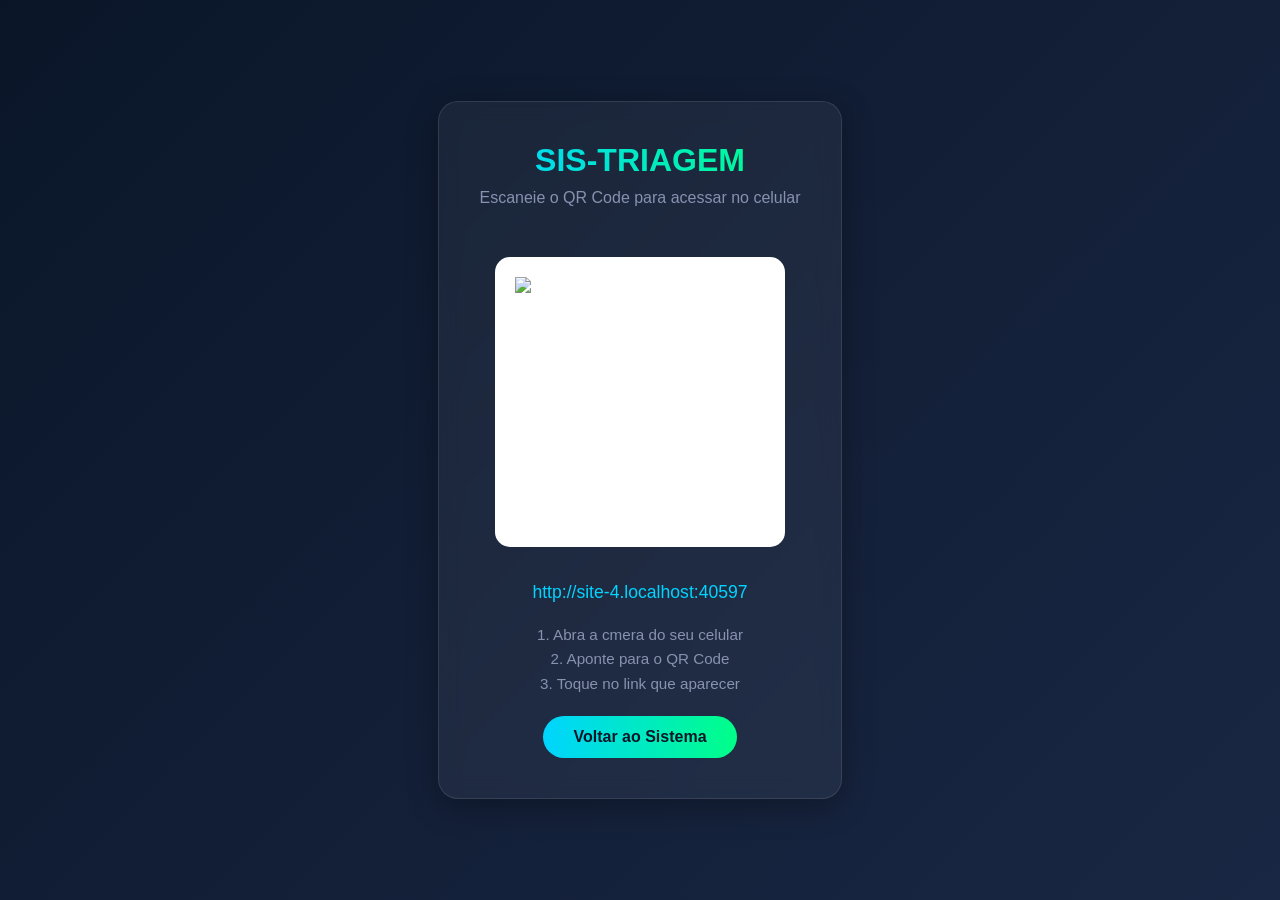
==== templates/qrcode.html @ ec3e2651 "feat: add QR code generation for mobile access" ====
<!DOCTYPE html>
<html lang="pt-BR">
<head>
    <meta charset="UTF-8">
    <meta name="viewport" content="width=device-width, initial-scale=1.0">
    <title>SIS-TRIAGEM - QR Code</title>
    <style>
        * { margin: 0; padding: 0; box-sizing: border-box; }
        body {
            font-family: 'Segoe UI', Tahoma, Geneva, Verdana, sans-serif;
            background: linear-gradient(135deg, #0a1628 0%, #1a2744 100%);
            min-height: 100vh;
            display: flex;
            align-items: center;
            justify-content: center;
            color: #fff;
        }
        .container {
            text-align: center;
            background: rgba(255,255,255,0.05);
            backdrop-filter: blur(10px);
            border-radius: 20px;
            padding: 40px;
            box-shadow: 0 8px 32px rgba(0,0,0,0.3);
            border: 1px solid rgba(255,255,255,0.1);
        }
        h1 {
            font-size: 2em;
            margin-bottom: 10px;
            background: linear-gradient(90deg, #00d4ff, #00ff88);
            -webkit-background-clip: text;
            -webkit-text-fill-color: transparent;
        }
        .subtitle {
            color: #8892b0;
            margin-bottom: 30px;
        }
        .qr-box {
            background: #fff;
            padding: 20px;
            border-radius: 15px;
            display: inline-block;
            margin: 20px 0;
        }
        .qr-box img {
            display: block;
            width: 250px;
            height: 250px;
        }
        .url {
            font-size: 1.1em;
            color: #00d4ff;
            margin: 15px 0;
            word-break: break-all;
        }
        .instructions {
            color: #8892b0;
            margin-top: 20px;
            font-size: 0.95em;
            line-height: 1.6;
        }
        .btn {
            display: inline-block;
            margin-top: 20px;
            padding: 12px 30px;
            background: linear-gradient(90deg, #00d4ff, #00ff88);
            color: #0a1628;
            text-decoration: none;
            border-radius: 25px;
            font-weight: bold;
            transition: transform 0.2s;
        }
        .btn:hover { transform: scale(1.05); }
    </style>
</head>
<body>
    <div class="container">
        <h1>SIS-TRIAGEM</h1>
        <p class="subtitle">Escaneie o QR Code para acessar no celular</p>

        <div class="qr-box">
            <img src="/api/qrcode" alt="QR Code do Sistema de Triagem">
        </div>

        <p class="url" id="url"></p>

        <div class="instructions">
            <p>1. Abra a cmera do seu celular</p>
            <p>2. Aponte para o QR Code</p>
            <p>3. Toque no link que aparecer</p>
        </div>

        <a href="/" class="btn">Voltar ao Sistema</a>
    </div>

    <script>
        document.getElementById('url').textContent = window.location.origin;
    </script>
</body>
</html>
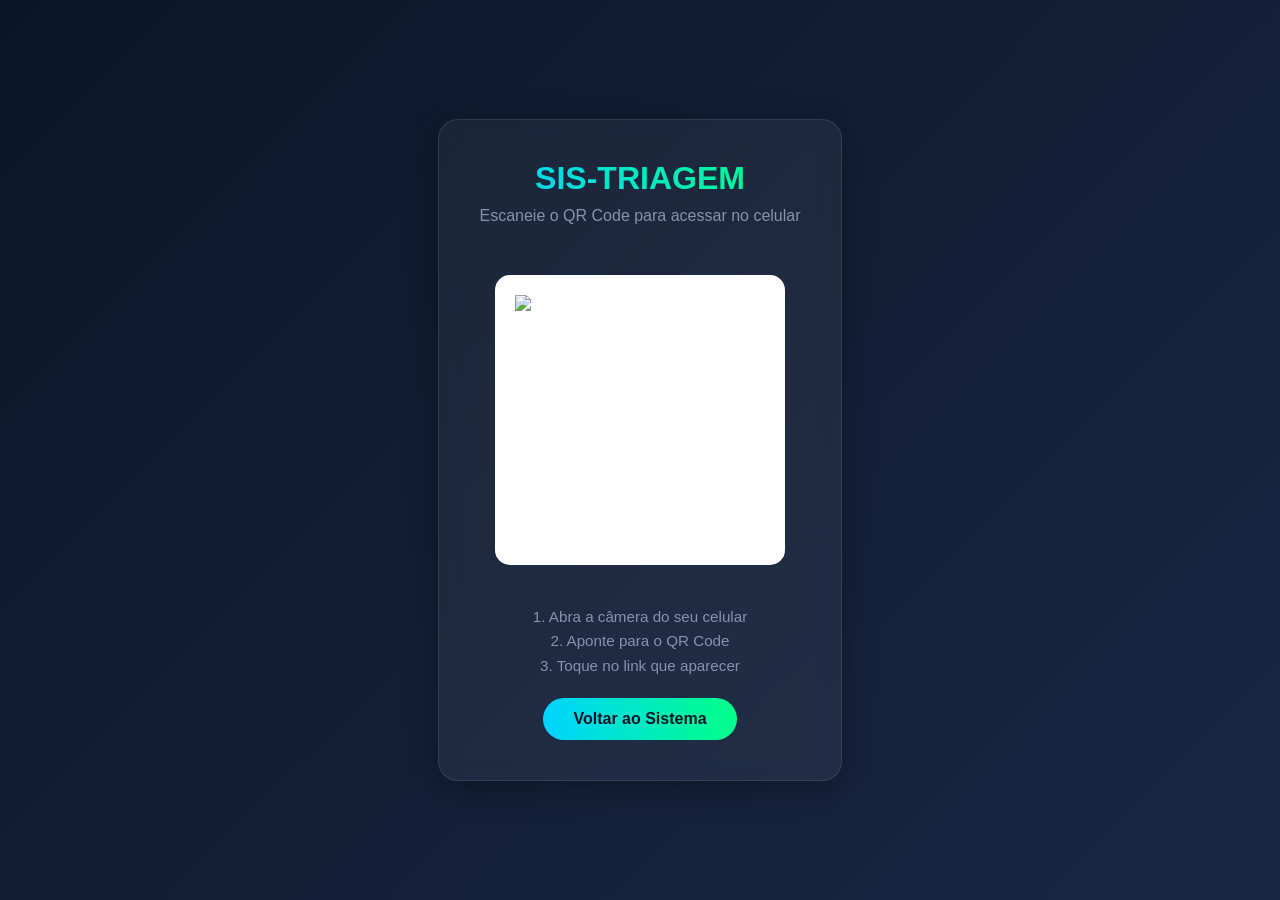
==== commit 45fba6f6: "fix: remove link localhost e corrige typo camera" ====
--- a/templates/qrcode.html
+++ b/templates/qrcode.html
@@ -82,19 +82,13 @@
             <img src="/api/qrcode" alt="QR Code do Sistema de Triagem">
         </div>
 
-        <p class="url" id="url"></p>
-
         <div class="instructions">
-            <p>1. Abra a cmera do seu celular</p>
+            <p>1. Abra a câmera do seu celular</p>
             <p>2. Aponte para o QR Code</p>
             <p>3. Toque no link que aparecer</p>
         </div>
 
         <a href="/" class="btn">Voltar ao Sistema</a>
     </div>
-
-    <script>
-        document.getElementById('url').textContent = window.location.origin;
-    </script>
 </body>
 </html>
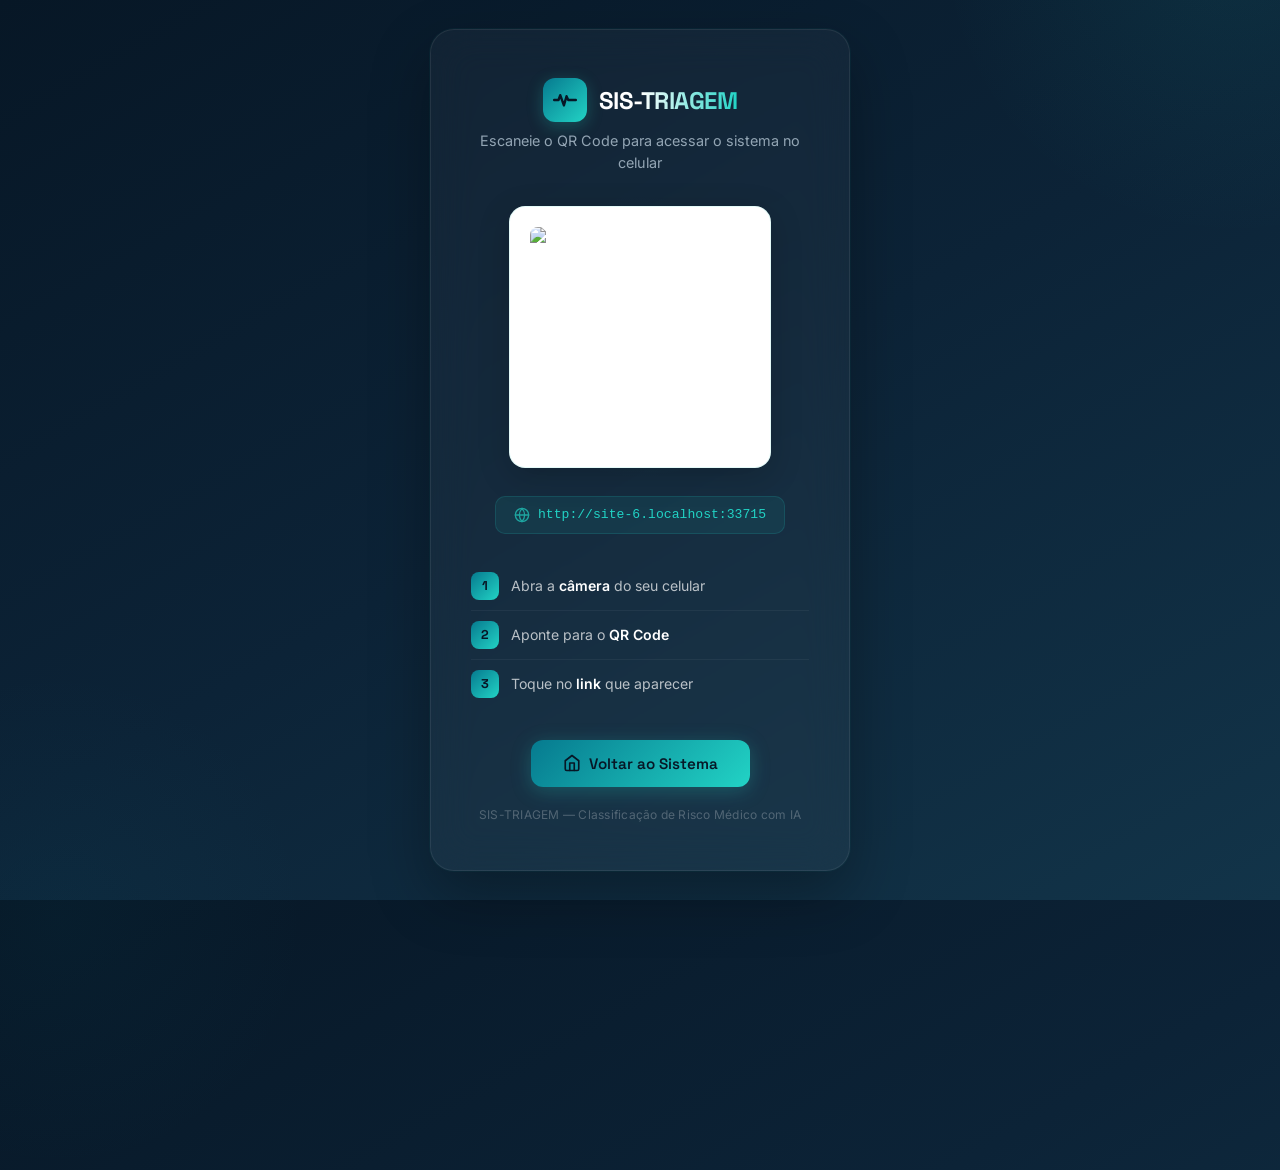
==== commit ea63ce62: "feat: adapt for Vercel deployment - Add vercel.json configuration for Python serverless functions - " ====
--- a/templates/qrcode.html
+++ b/templates/qrcode.html
@@ -1,94 +1,322 @@
 <!DOCTYPE html>
 <html lang="pt-BR">
 <head>
-    <meta charset="UTF-8">
-    <meta name="viewport" content="width=device-width, initial-scale=1.0">
-    <title>SIS-TRIAGEM - QR Code</title>
-    <style>
-        * { margin: 0; padding: 0; box-sizing: border-box; }
-        body {
-            font-family: 'Segoe UI', Tahoma, Geneva, Verdana, sans-serif;
-            background: linear-gradient(135deg, #0a1628 0%, #1a2744 100%);
-            min-height: 100vh;
-            display: flex;
-            align-items: center;
-            justify-content: center;
-            color: #fff;
-        }
-        .container {
-            text-align: center;
-            background: rgba(255,255,255,0.05);
-            backdrop-filter: blur(10px);
-            border-radius: 20px;
-            padding: 40px;
-            box-shadow: 0 8px 32px rgba(0,0,0,0.3);
-            border: 1px solid rgba(255,255,255,0.1);
-        }
-        h1 {
-            font-size: 2em;
-            margin-bottom: 10px;
-            background: linear-gradient(90deg, #00d4ff, #00ff88);
-            -webkit-background-clip: text;
-            -webkit-text-fill-color: transparent;
-        }
-        .subtitle {
-            color: #8892b0;
-            margin-bottom: 30px;
-        }
-        .qr-box {
-            background: #fff;
-            padding: 20px;
-            border-radius: 15px;
-            display: inline-block;
-            margin: 20px 0;
-        }
-        .qr-box img {
-            display: block;
-            width: 250px;
-            height: 250px;
-        }
-        .url {
-            font-size: 1.1em;
-            color: #00d4ff;
-            margin: 15px 0;
-            word-break: break-all;
-        }
-        .instructions {
-            color: #8892b0;
-            margin-top: 20px;
-            font-size: 0.95em;
-            line-height: 1.6;
-        }
-        .btn {
-            display: inline-block;
-            margin-top: 20px;
-            padding: 12px 30px;
-            background: linear-gradient(90deg, #00d4ff, #00ff88);
-            color: #0a1628;
-            text-decoration: none;
-            border-radius: 25px;
-            font-weight: bold;
-            transition: transform 0.2s;
-        }
-        .btn:hover { transform: scale(1.05); }
-    </style>
+  <meta charset="UTF-8">
+  <meta name="viewport" content="width=device-width, initial-scale=1.0">
+  <title>SIS-TRIAGEM — QR Code de Acesso</title>
+  <link rel="preconnect" href="https://fonts.googleapis.com">
+  <link href="https://fonts.googleapis.com/css2?family=Space+Grotesk:wght@500;600;700&family=Inter:wght@400;500;600&display=swap" rel="stylesheet">
+  <style>
+    * { margin: 0; padding: 0; box-sizing: border-box; }
+
+    :root {
+      --navy-950: #071726;
+      --navy-900: #0c2337;
+      --navy-800: #123449;
+      --teal: #067a8f;
+      --teal-strong: #045b6b;
+      --teal-glow: #22d3c5;
+      --teal-bg: #e3f6f4;
+      --surface: #ffffff;
+      --ink: #0e2436;
+      --ink-soft: #4c6478;
+      --ink-faint: #93a5b4;
+      --line: #dde5ec;
+      --f-display: 'Space Grotesk', 'Inter', sans-serif;
+      --f-body: 'Inter', -apple-system, sans-serif;
+    }
+
+    html { -webkit-font-smoothing: antialiased; }
+
+    body {
+      font-family: var(--f-body);
+      min-height: 100vh;
+      background: linear-gradient(150deg, var(--navy-950) 0%, var(--navy-900) 50%, var(--navy-800) 100%);
+      color: #fff;
+      display: flex;
+      flex-direction: column;
+      align-items: center;
+      justify-content: center;
+      padding: 24px;
+      position: relative;
+      overflow: hidden;
+    }
+
+    body::before {
+      content: '';
+      position: absolute;
+      top: -40%;
+      right: -20%;
+      width: 600px;
+      height: 600px;
+      background: radial-gradient(circle, rgba(34,211,197,.08) 0%, transparent 70%);
+      pointer-events: none;
+    }
+
+    body::after {
+      content: '';
+      position: absolute;
+      bottom: -30%;
+      left: -15%;
+      width: 500px;
+      height: 500px;
+      background: radial-gradient(circle, rgba(6,122,143,.06) 0%, transparent 70%);
+      pointer-events: none;
+    }
+
+    .card {
+      position: relative;
+      z-index: 1;
+      background: rgba(255,255,255,0.04);
+      backdrop-filter: blur(20px);
+      -webkit-backdrop-filter: blur(20px);
+      border: 1px solid rgba(255,255,255,0.08);
+      border-radius: 24px;
+      padding: 48px 40px;
+      max-width: 420px;
+      width: 100%;
+      text-align: center;
+      box-shadow: 0 24px 60px rgba(0,0,0,0.3), 0 0 0 1px rgba(34,211,197,0.05);
+    }
+
+    .logo {
+      display: inline-flex;
+      align-items: center;
+      gap: 12px;
+      margin-bottom: 8px;
+    }
+
+    .logo-icon {
+      width: 44px;
+      height: 44px;
+      background: linear-gradient(135deg, var(--teal) 0%, var(--teal-glow) 100%);
+      border-radius: 12px;
+      display: flex;
+      align-items: center;
+      justify-content: center;
+      box-shadow: 0 4px 16px rgba(34,211,197,0.25);
+    }
+
+    .logo-icon svg {
+      width: 26px;
+      height: 26px;
+    }
+
+    .logo-text {
+      font-family: var(--f-display);
+      font-size: 1.5rem;
+      font-weight: 700;
+      letter-spacing: -0.02em;
+    }
+
+    .logo-text span {
+      background: linear-gradient(90deg, #fff 30%, var(--teal-glow));
+      -webkit-background-clip: text;
+      -webkit-text-fill-color: transparent;
+    }
+
+    .subtitle {
+      color: var(--ink-faint);
+      font-size: 0.9rem;
+      margin-bottom: 32px;
+      line-height: 1.5;
+    }
+
+    .qr-wrapper {
+      position: relative;
+      display: inline-block;
+      margin-bottom: 28px;
+    }
+
+    .qr-glow {
+      position: absolute;
+      inset: -12px;
+      background: radial-gradient(circle, rgba(34,211,197,0.15) 0%, transparent 70%);
+      border-radius: 20px;
+      z-index: 0;
+    }
+
+    .qr-box {
+      position: relative;
+      z-index: 1;
+      background: var(--surface);
+      padding: 20px;
+      border-radius: 16px;
+      box-shadow: 0 8px 32px rgba(0,0,0,0.2);
+      border: 1px solid rgba(34,211,197,0.12);
+    }
+
+    .qr-box img {
+      display: block;
+      width: 220px;
+      height: 220px;
+      border-radius: 8px;
+    }
+
+    .url-badge {
+      display: inline-flex;
+      align-items: center;
+      gap: 8px;
+      background: rgba(34,211,197,0.08);
+      border: 1px solid rgba(34,211,197,0.15);
+      border-radius: 10px;
+      padding: 10px 18px;
+      margin-bottom: 28px;
+      font-family: 'JetBrains Mono', monospace;
+      font-size: 0.82rem;
+      color: var(--teal-glow);
+      word-break: break-all;
+    }
+
+    .url-badge svg {
+      width: 16px;
+      height: 16px;
+      flex-shrink: 0;
+      opacity: 0.7;
+    }
+
+    .steps {
+      text-align: left;
+      margin-bottom: 32px;
+    }
+
+    .step {
+      display: flex;
+      align-items: flex-start;
+      gap: 12px;
+      padding: 10px 0;
+    }
+
+    .step + .step {
+      border-top: 1px solid rgba(255,255,255,0.05);
+    }
+
+    .step-num {
+      flex-shrink: 0;
+      width: 28px;
+      height: 28px;
+      background: linear-gradient(135deg, var(--teal) 0%, var(--teal-glow) 100%);
+      border-radius: 8px;
+      display: flex;
+      align-items: center;
+      justify-content: center;
+      font-family: var(--f-display);
+      font-weight: 700;
+      font-size: 0.8rem;
+      color: var(--navy-950);
+    }
+
+    .step-text {
+      font-size: 0.88rem;
+      color: rgba(255,255,255,0.7);
+      line-height: 1.5;
+      padding-top: 3px;
+    }
+
+    .step-text strong {
+      color: #fff;
+      font-weight: 600;
+    }
+
+    .btn {
+      display: inline-flex;
+      align-items: center;
+      gap: 8px;
+      padding: 14px 32px;
+      background: linear-gradient(135deg, var(--teal) 0%, var(--teal-glow) 100%);
+      color: var(--navy-950);
+      text-decoration: none;
+      border-radius: 12px;
+      font-family: var(--f-display);
+      font-weight: 600;
+      font-size: 0.95rem;
+      transition: transform 0.2s, box-shadow 0.2s;
+      box-shadow: 0 4px 20px rgba(34,211,197,0.25);
+      border: none;
+      cursor: pointer;
+    }
+
+    .btn:hover {
+      transform: translateY(-2px);
+      box-shadow: 0 8px 28px rgba(34,211,197,0.35);
+    }
+
+    .btn svg {
+      width: 18px;
+      height: 18px;
+    }
+
+    .footer-note {
+      margin-top: 20px;
+      font-size: 0.75rem;
+      color: rgba(255,255,255,0.25);
+      letter-spacing: 0.02em;
+    }
+
+    @media (max-width: 480px) {
+      .card { padding: 36px 24px; }
+      .logo-text { font-size: 1.25rem; }
+      .qr-box img { width: 190px; height: 190px; }
+    }
+  </style>
 </head>
 <body>
-    <div class="container">
-        <h1>SIS-TRIAGEM</h1>
-        <p class="subtitle">Escaneie o QR Code para acessar no celular</p>
-
-        <div class="qr-box">
-            <img src="/api/qrcode" alt="QR Code do Sistema de Triagem">
-        </div>
-
-        <div class="instructions">
-            <p>1. Abra a câmera do seu celular</p>
-            <p>2. Aponte para o QR Code</p>
-            <p>3. Toque no link que aparecer</p>
-        </div>
-
-        <a href="/" class="btn">Voltar ao Sistema</a>
+  <div class="card">
+    <div class="logo">
+      <div class="logo-icon">
+        <svg viewBox="0 0 24 24" fill="none" stroke="#071726" stroke-width="2.2" stroke-linecap="round" stroke-linejoin="round">
+          <path d="M2 12h4l1.6-4.5L11 17l2.4-8.5L15 12h7"/>
+        </svg>
+      </div>
+      <div class="logo-text"><span>SIS-TRIAGEM</span></div>
     </div>
+
+    <p class="subtitle">Escaneie o QR Code para acessar o sistema no celular</p>
+
+    <div class="qr-wrapper">
+      <div class="qr-glow"></div>
+      <div class="qr-box">
+        <img src="/api/qrcode" alt="QR Code de acesso ao SIS-TRIAGEM">
+      </div>
+    </div>
+
+    <div class="url-badge">
+      <svg viewBox="0 0 24 24" fill="none" stroke="currentColor" stroke-width="2" stroke-linecap="round" stroke-linejoin="round">
+        <circle cx="12" cy="12" r="10"/>
+        <line x1="2" y1="12" x2="22" y2="12"/>
+        <path d="M12 2a15.3 15.3 0 0 1 4 10 15.3 15.3 0 0 1-4 10 15.3 15.3 0 0 1-4-10 15.3 15.3 0 0 1 4-10z"/>
+      </svg>
+       <span id="url-display">Acesse via QR Code</span>
+    </div>
+
+    <div class="steps">
+      <div class="step">
+        <div class="step-num">1</div>
+        <div class="step-text">Abra a <strong>câmera</strong> do seu celular</div>
+      </div>
+      <div class="step">
+        <div class="step-num">2</div>
+        <div class="step-text">Aponte para o <strong>QR Code</strong></div>
+      </div>
+      <div class="step">
+        <div class="step-num">3</div>
+        <div class="step-text">Toque no <strong>link</strong> que aparecer</div>
+      </div>
+    </div>
+
+    <a href="/" class="btn">
+      <svg viewBox="0 0 24 24" fill="none" stroke="currentColor" stroke-width="2.2" stroke-linecap="round" stroke-linejoin="round">
+        <path d="M3 9l9-7 9 7v11a2 2 0 0 1-2 2H5a2 2 0 0 1-2-2z"/>
+        <polyline points="9 22 9 12 15 12 15 22"/>
+      </svg>
+      Voltar ao Sistema
+    </a>
+
+    <p class="footer-note">SIS-TRIAGEM — Classificação de Risco Médico com IA</p>
+  </div>
+
+  <script>
+    document.getElementById('url-display').textContent = window.location.origin || 'Acesse via QR Code';
+  </script>
 </body>
 </html>
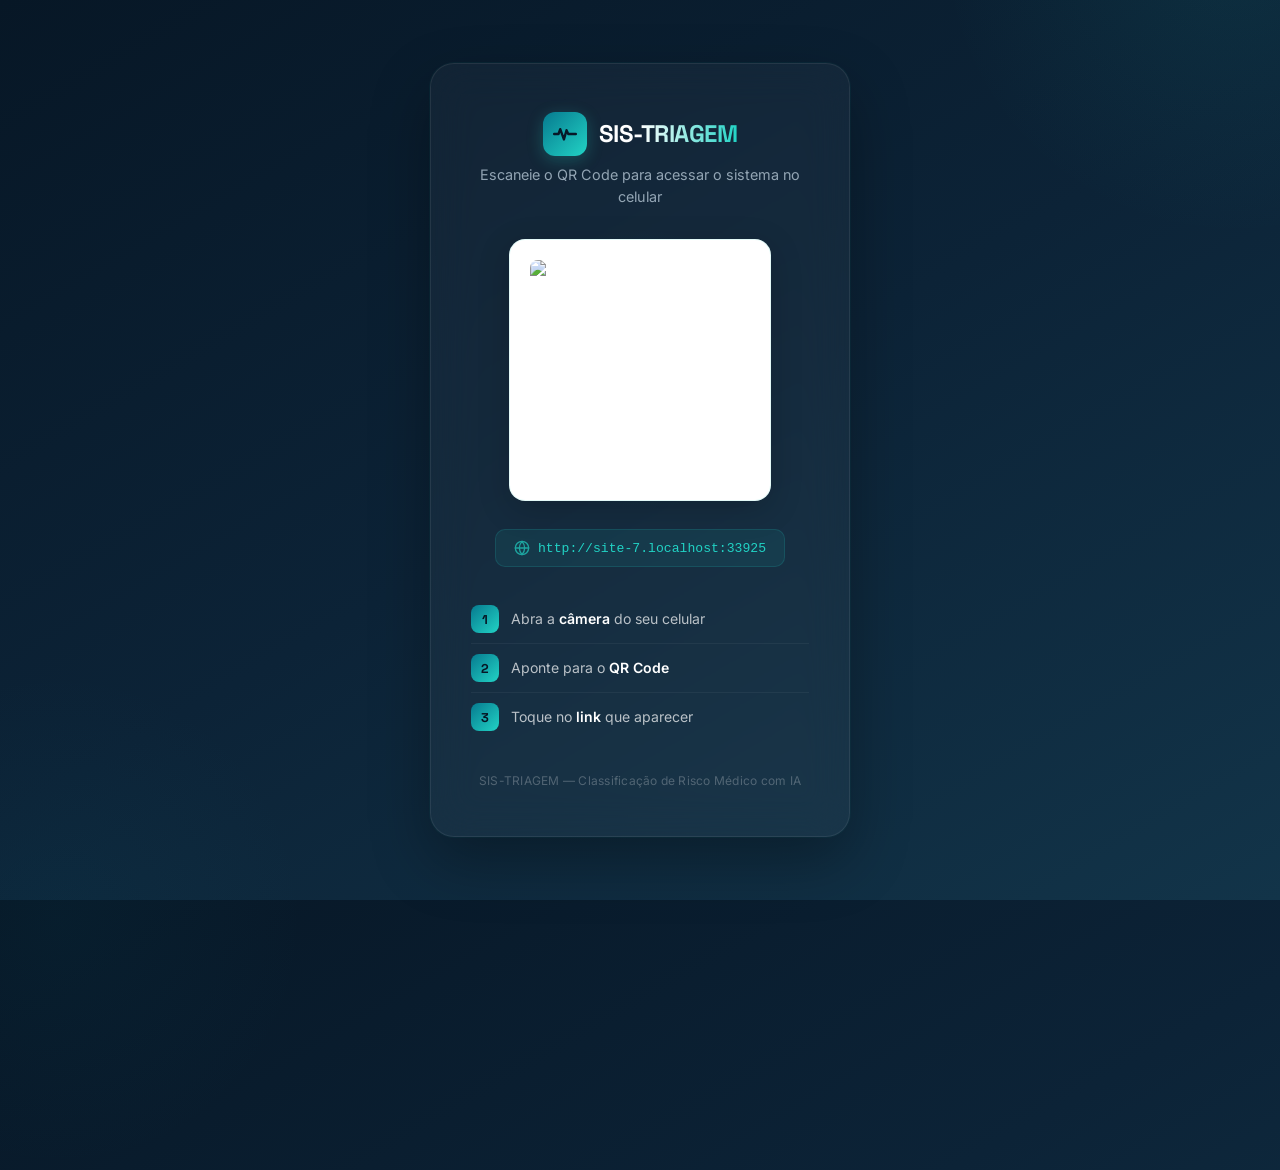
==== commit 3e46b690: "remove: botão 'Voltar ao Sistema' da página de QR code" ====
--- a/templates/qrcode.html
+++ b/templates/qrcode.html
@@ -304,14 +304,6 @@
       </div>
     </div>
 
-    <a href="/" class="btn">
-      <svg viewBox="0 0 24 24" fill="none" stroke="currentColor" stroke-width="2.2" stroke-linecap="round" stroke-linejoin="round">
-        <path d="M3 9l9-7 9 7v11a2 2 0 0 1-2 2H5a2 2 0 0 1-2-2z"/>
-        <polyline points="9 22 9 12 15 12 15 22"/>
-      </svg>
-      Voltar ao Sistema
-    </a>
-
     <p class="footer-note">SIS-TRIAGEM — Classificação de Risco Médico com IA</p>
   </div>
 
